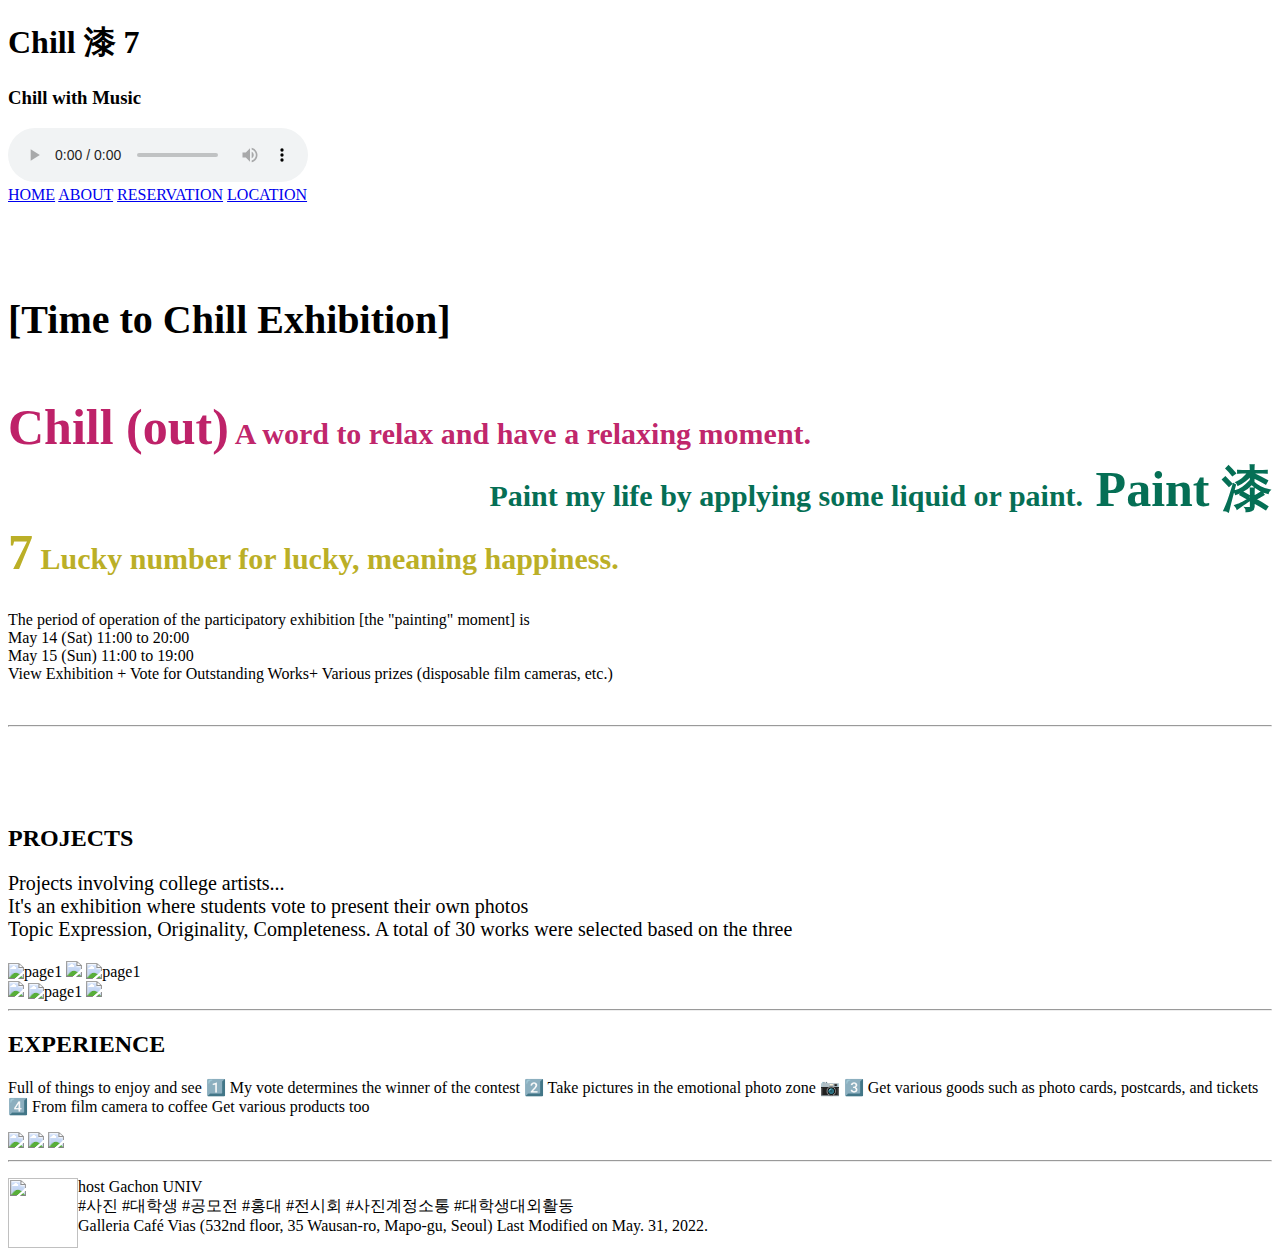
==== index.html @ 86cda788 "Add files via upload" ====
<!DOCTYPE html>
<html>
  <head>
     <script src="전시회.js"></script>
      <style>
          #red{
            font-size: 30px;
           font-weight: bold;
              color:rgba(190, 33, 104, 0.998);
             float:left;
          }
          #green{
            font-size: 30px;
            font-weight: bold;
            color:rgb(5, 111, 85);
            float:right;
            
          }
          #yellow{
            font-size: 30px;
            font-weight: bold;
            color:rgb(187, 175, 39);
            float:left;
           
          }
              
          #second{
            font-size: 40px;
             font-family:'Times New Roman', Times, serif;
          }
          #size{
              font-size:50px;
            }
          .prj{padding-top:70px;}
          .prj>p{font-size:20px;}
          #insta{float:left;}
      </style>
    <title>Chill漆7</title>
    <meta name="viewport" content="width=device-width, initial-scale=1" />
    <link rel="stylesheet" type="text/css" href="전시회(HOME).css" />
  </head>

  
  <body>
    <!-- Header -->
    <div id="header">
      <h1>Chill 漆 7</h1>
    <h3 style="color:black">Chill with Music</h3>
      <audio autoplay="autoplay" controls="controls">
        <source src="jazz music.mp4.mp4" type="audio/mp4">
      </audio>
    </div>


    <!-- Navigation Bar -->
    <div id="navbar">
      <a class="active" href="#HOME">HOME</a>
      <a href="전시회(소개).html">ABOUT</a>
      <a href="Reservation.html#RESERVATION">RESERVATION</a>
      <a href="찾아오는길.html">LOCATION</a>
    </div>


    <div class="main">
      <br>
      <div id="clear"></div>
        <div class="fimg">
              <img class="img1"/>
          <div class="text">
          <br><br><h2> <span id="second">[Time to Chill Exhibition]</span></h2>
            <p><br><br> 
            <span id="red"> <span id="size">Chill (out)</span> A word to relax and have a relaxing moment.</span><br>
            <br><br>
            <span id="green"> Paint my life by applying some liquid or paint.<span id="size"> Paint 漆</span> </span><br>
            <br><br>
            <span id="yellow"><span id="size">7</span> Lucky number for lucky, meaning happiness.</span><br>  
            
             <br><br><br>
                <p>
                The period of operation of the participatory exhibition [the "painting" moment] is<br> 
                May 14 (Sat) 11:00 to 20:00<br> 
                May 15 (Sun) 11:00 to 19:00<br> 
                View Exhibition + Vote for Outstanding Works+ Various prizes (disposable film cameras, etc.)
              </p>
          </p>
        </div>
       </div>

<br>
     
<hr>      <!-- PROJECTS -->
    <div class="prj">
      <h2 id="projects">PROJECTS</h2>
   
     <p>Projects involving college artists...<br>
      It's an exhibition where students vote to present their own photos
      <br>Topic Expression, Originality, Completeness. A total of 30 works were selected based on the three </p>
    </div>

    <div class="ok">
    <div id="clear"></div>
    <img class="img1" src="홈페이지5.jpg" alt="page1" width="200px" onmouseover="look(this)"onmouseout="look2(this)" />
    <img class="img1" src="홈페이지6.jpg" />
    <img class="img1" src="홈페이지9.jpg" alt="page1" width="200px" onmouseover="look3(this)"onmouseout="look4(this)" />
    <div id="clear"></div>
    <img class="img1" src="홈페이지4.jpg" />
    <img class="img1" src="홈페이지10.jpg" alt="page1" width="200px" onmouseover="look5(this)"onmouseout="look6(this)" />
    <img class="img1" src="홈페이지14.png" /><br>
    <hr>
</div>

      <!-- EXPERIENCE -->
      <h2 id="experience">EXPERIENCE</h2>
      <p> Full of things to enjoy and see
        1️⃣ My vote determines the winner of the contest
        2️⃣ Take pictures in the emotional photo zone 📷
        3️⃣ Get various goods such as photo cards, postcards, and tickets
        4️⃣ From film camera to coffee Get various products too</p>
      <div class="ok">
        <div id="clear"></div>
        <img class="img1" src="홈페이지1.jpg" />
        <img class="img1" src="홈페이지7.jpg" />
        <img class="img1" src="홈페이지8.jpg" />
      </div>


  <!-- Footer -->
  <div id="footer">
    <hr>
    <p>    
        <a href="https://www.instagram.com/8rang2022/"><img id="insta" src="인스타아이콘.png" width="70px" height="70px"></a>
      host Gachon UNIV<br>
      #사진 #대학생 #공모전 #홍대 #전시회 #사진계정소통 #대학생대외활동<br>
      Galleria Café Vias (532nd floor, 35 Wausan-ro, Mapo-gu, Seoul)
      Last Modified on May. 31, 2022.<br />
    </p>
  </div>
  </body>
</html>
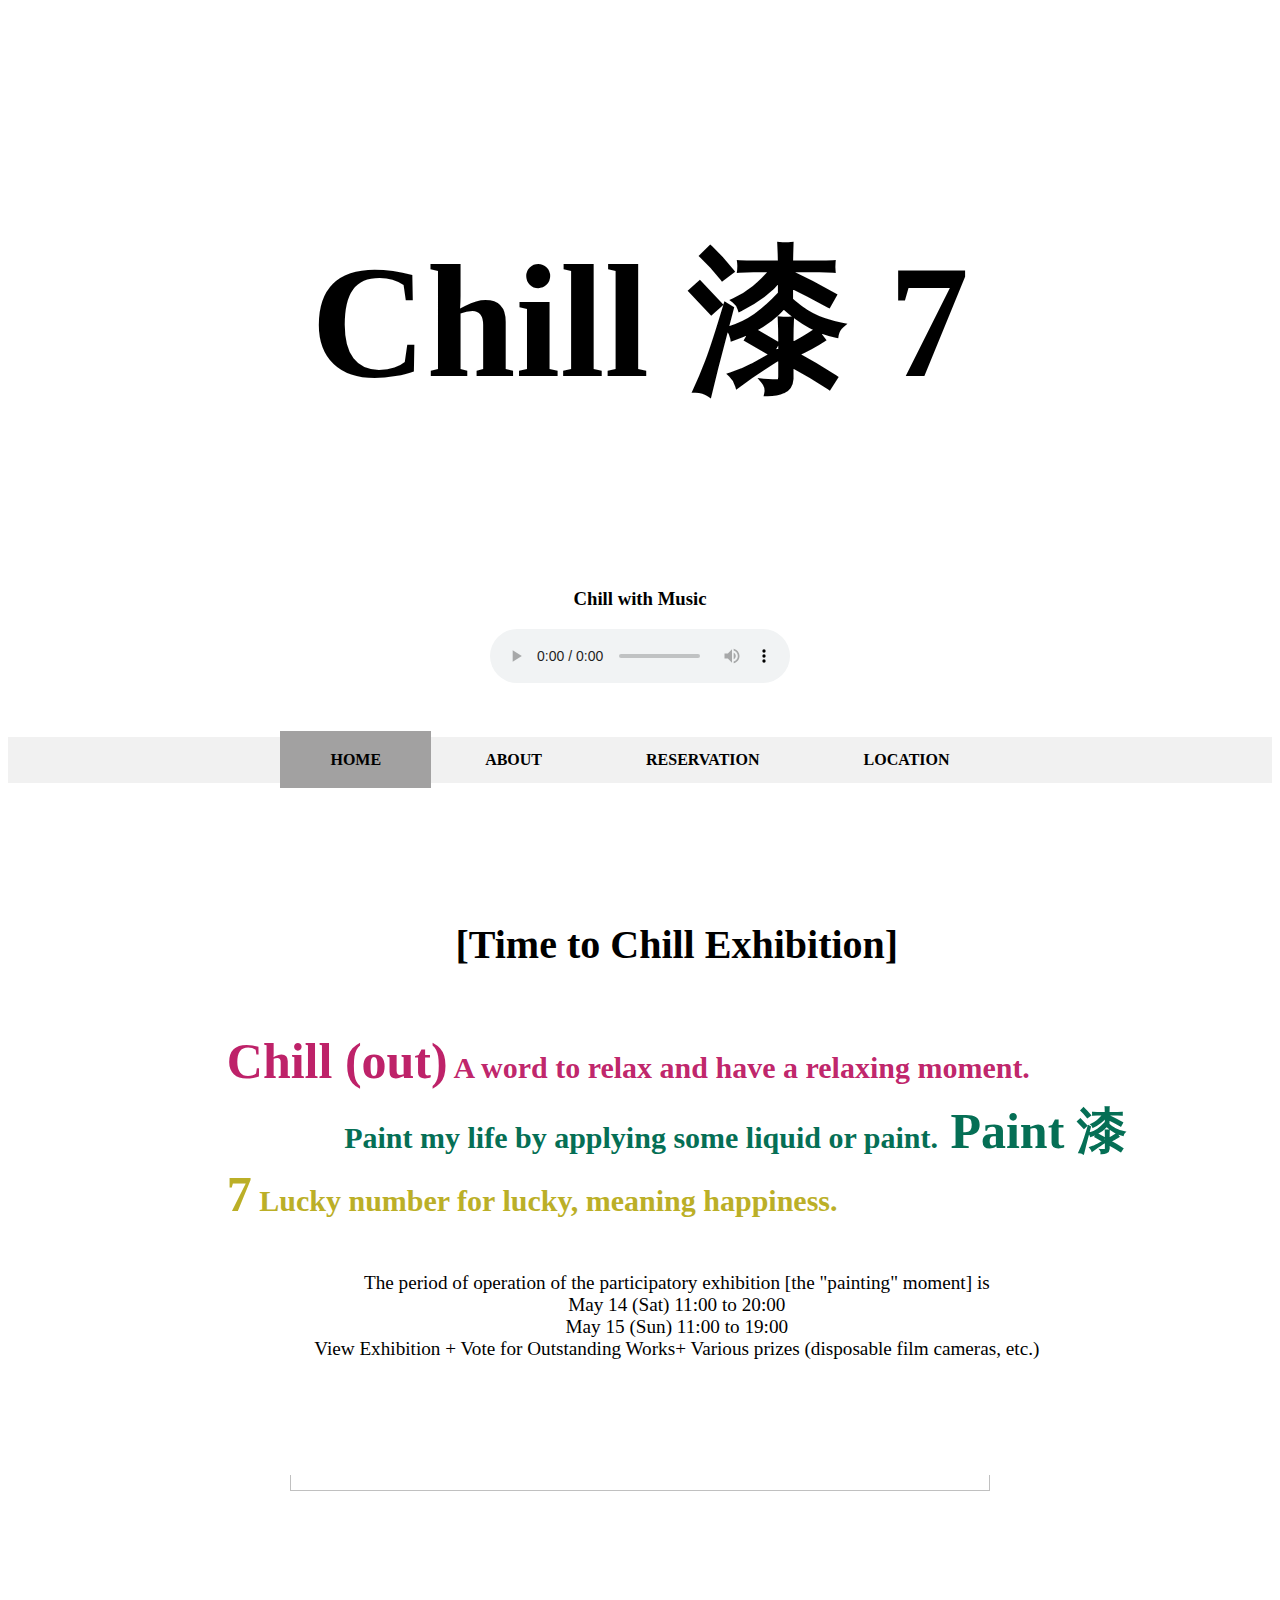
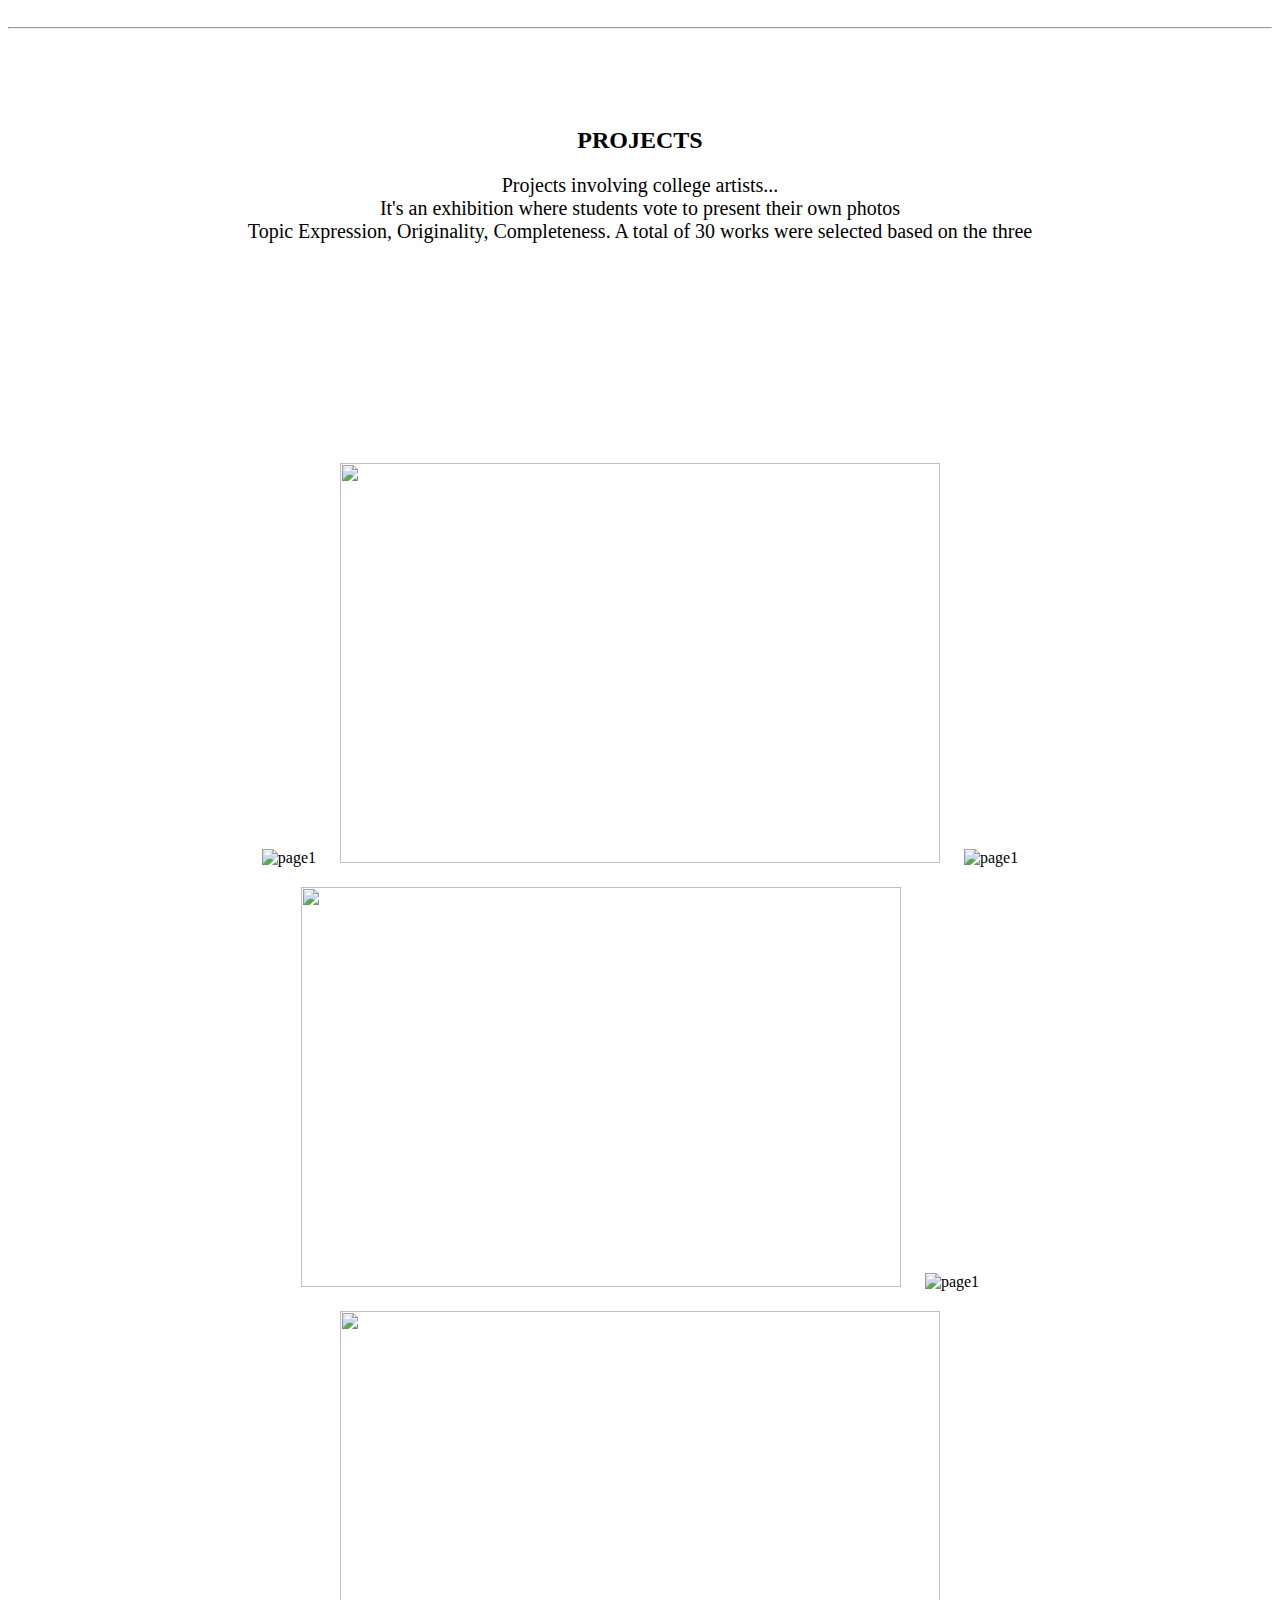
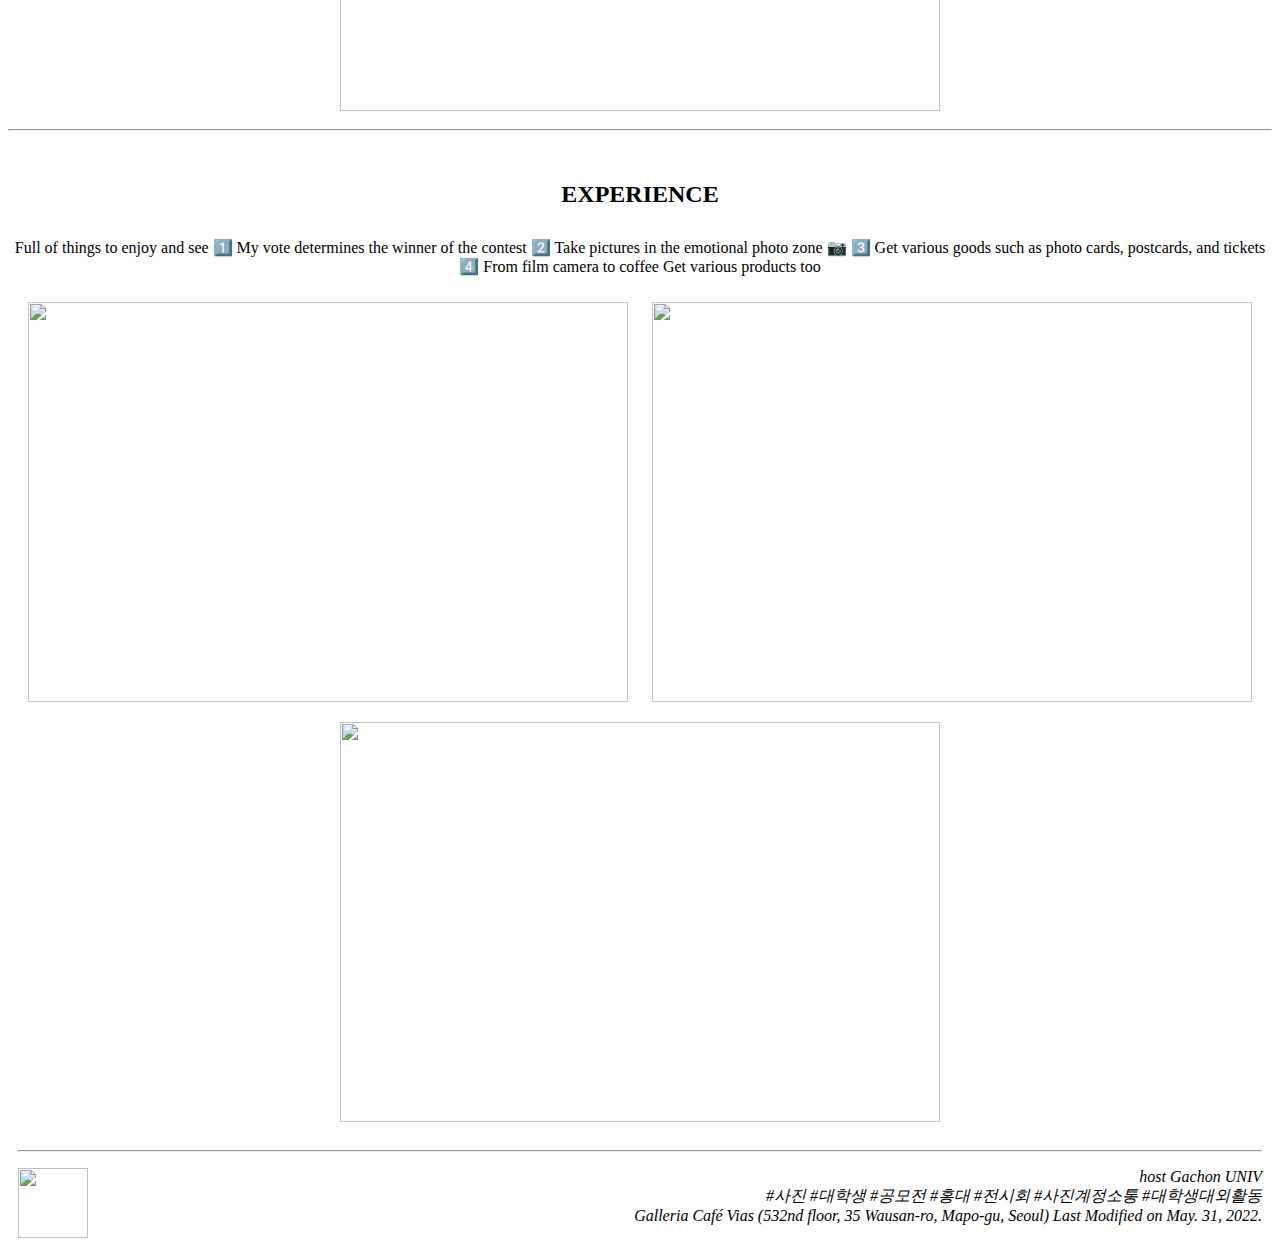
==== commit 734283e0: "Add files via upload" ====
--- a/index.html
+++ b/index.html
@@ -37,7 +37,7 @@
       </style>
     <title>Chill漆7</title>
     <meta name="viewport" content="width=device-width, initial-scale=1" />
-    <link rel="stylesheet" type="text/css" href="전시회(HOME).css" />
+    <link rel="stylesheet" type="text/css" href="index.css" />
   </head>
 
   
--- a/index.css
+++ b/index.css
@@ -0,0 +1,168 @@
+/* <!-- Header --> */
+body {
+    /* margin: 10px;
+    padding: 10px; */
+    text-align:center;
+  }
+h1{
+    font-size:160px;
+    color:black;
+    text-align:center;
+    font-family:'Times New Roman', Times, serif;
+    padding: 50px;
+  }
+
+#header {
+    padding: 50px;
+    text-align: center;
+    /* background-size: 1500px; */
+    background: url("홈페이지2.jpg");
+}
+
+#navbar {
+    background-color:#f1f1f1;
+    padding: 14px 0;
+  }
+
+#navbar a {
+
+    color: white;
+    color: black;
+    padding:20px 50px 20px 50px;
+    font-family:'Times New Roman', Times, serif;
+    font-weight: bold;
+    text-decoration: none;
+    text-align: center;
+}
+
+#navbar a:hover {
+    background-color: #dddddd;
+    color: black;
+  }
+a.active{
+    background-color: #a2a1a1;
+}
+
+
+.main>.fimg>.img1{
+
+  margin: 80px;
+  width: 700px;
+  height: 600px;
+  position: relative;
+}
+.fimg>.text{
+  padding:10px 50px;
+	
+	position: relative;
+
+	left: 45%;
+  right: 55%;
+  bottom: 65%;
+	transform: translate( -50%, -50% );
+
+  margin: 100px;
+  width: 900px;
+  height: 600px;
+	background-color:white;
+
+}
+.text>p{
+  font-size:larger;
+  font-family:'Times New Roman', Times, serif;
+}
+ .fimg {
+    background: url("홈페이지5.jpg");
+    width: 100%;
+    height: 800px;
+   
+  }
+  
+  .about {
+    float: left;
+    width: 25%;
+    background-color: #f1f1f1;
+    padding: 20px;
+  }
+  .skills {
+    list-style-image: url("programming.png");
+  }
+  
+  /* .main {
+    float: left;
+    width: 65%;
+    background-color: white;
+    padding: 20px;
+  } */
+
+
+  .main > h2 {
+    margin: 50px 0 30px 0;
+  }
+  
+
+
+
+
+
+
+
+
+
+
+
+
+
+
+
+.img1{
+
+    padding: 10px;
+    /* float: left; */
+    width: 600px;
+    height: 400px;
+    object-fit: cover;
+}
+
+
+
+#clear {
+    clear: both;
+  }
+
+#CREATE{
+clear: both;
+text-align:center;
+font-style: italic;
+background-color: #f2fffc;
+padding: 10px;}
+
+
+
+#footer {
+  clear: both;
+  text-align: right;
+  font-style: italic;
+  padding: 10px;
+}
+
+@media (max-width: 600px) {
+  #navbar{
+    display: block;
+  }
+  #header{
+    display: block;
+  }
+  .about {
+    clear: both;
+    width: 95%;
+  }
+  .main {
+    clear: both;
+    width: 95%;
+  }
+  #clear{
+    
+    clear: both;
+  }
+}